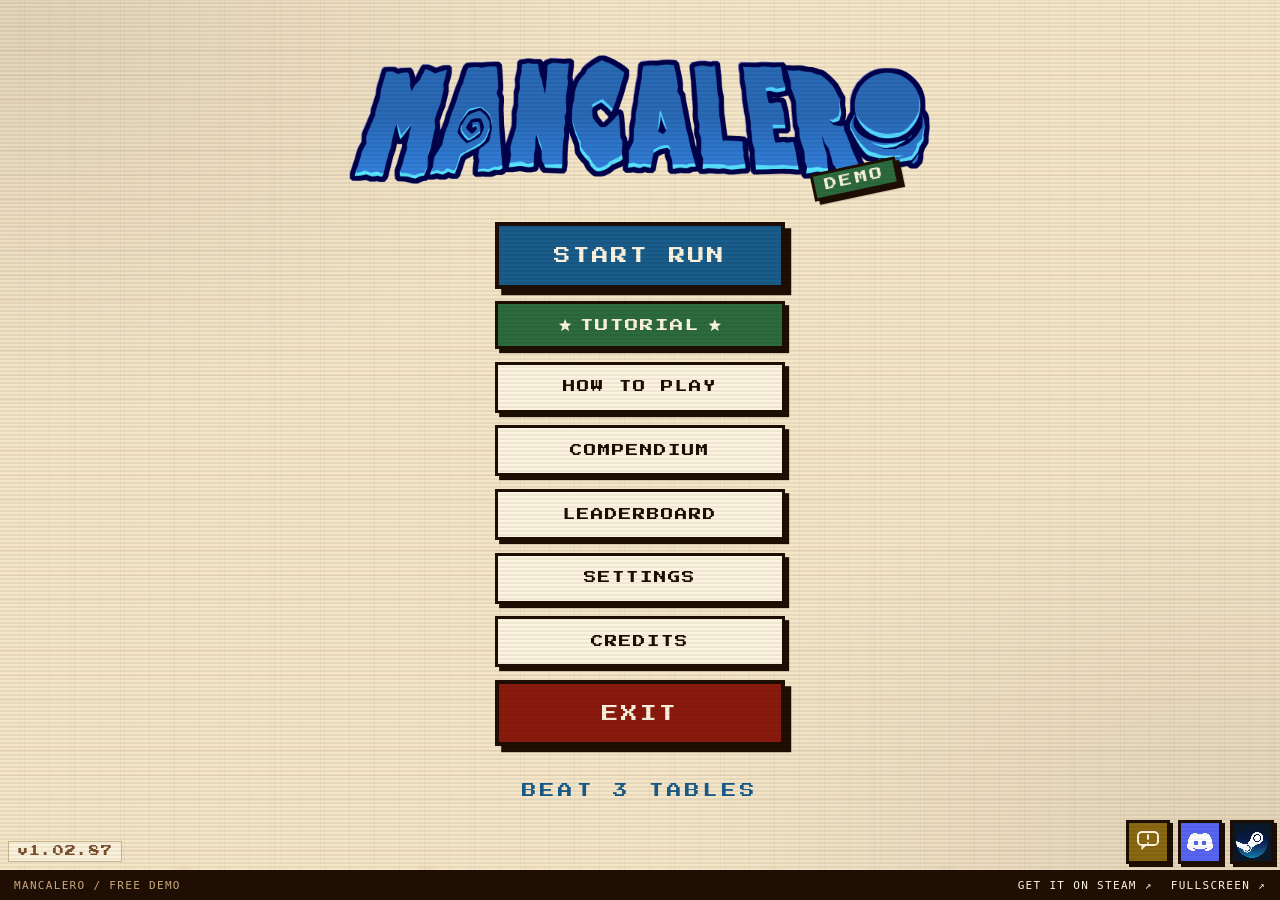
==== x-demo/index.html @ 51ae1891 "X demo page: the Mancalero demo playable from a post on X /x-demo/ carries an X player card (twitter" ====
<!doctype html>
<html lang="en">
<head>
<meta charset="utf-8">
<meta name="viewport" content="width=device-width, initial-scale=1, viewport-fit=cover">
<meta name="robots" content="noindex">
<meta name="description" content="Play the Mancalero demo in your browser: a roguelike deckbuilder inspired by Mancala. Out November 4, 2026 on Steam.">
<meta name="twitter:card" content="player">
<meta name="twitter:title" content="Mancalero — Play the free demo">
<meta name="twitter:description" content="Play the demo right here: a roguelike deckbuilder inspired by Mancala. Out now on Steam.">
<meta name="twitter:image" content="https://cerlus.github.io/mancalero-press-media-hub/x-demo/card.jpg">
<meta name="twitter:image:alt" content="Mancalero key art: marbles spiralling around the title, with a Play the free demo button">
<meta name="twitter:player" content="https://cerlus.github.io/mancalero-press-media-hub/x-demo/play.html">
<meta name="twitter:player:width" content="960">
<meta name="twitter:player:height" content="540">
<meta property="og:type" content="website">
<meta property="og:title" content="Mancalero — Play the free demo">
<meta property="og:description" content="Play the demo in your browser: a roguelike deckbuilder inspired by Mancala. Out now on Steam.">
<meta property="og:image" content="https://cerlus.github.io/mancalero-press-media-hub/x-demo/card.jpg">
<meta property="og:image:width" content="1200">
<meta property="og:image:height" content="675">
<meta property="og:url" content="https://cerlus.github.io/mancalero-press-media-hub/x-demo/">
<title>Mancalero — Free Demo</title>
<link rel="icon" href="../assets/logos/mancalero-m.png">
<style>
  html, body { margin: 0; height: 100%; background: #1e0e04; overflow: hidden; }
  #stage { position: absolute; left: 0; top: 0; right: 0; bottom: 30px; overflow: hidden; background: #1e0e04; }
  #game { position: absolute; left: 0; top: 0; border: 0; display: block; background: #f5e6c8; transform-origin: 0 0; }
  #bar { position: absolute; left: 0; right: 0; bottom: 0; height: 30px; display: flex; align-items: center; justify-content: space-between;
    padding: 0 14px; box-sizing: border-box; background: #1e0e04; color: #c9a87c; font: 11px/1 ui-monospace, Menlo, Consolas, monospace;
    letter-spacing: 0.12em; text-transform: uppercase; }
  #bar a, #bar button { color: #fdf4e0; text-decoration: none; background: none; border: 0; font: inherit; letter-spacing: inherit;
    text-transform: inherit; cursor: pointer; padding: 6px 0; margin-left: 18px; }
  #bar a:hover, #bar button:hover { color: #f5c020; }
</style>
</head>
<body>
<div id="stage"><iframe id="game" src="game/index.html" title="Mancalero demo" allow="autoplay; fullscreen; gamepad" allowfullscreen></iframe></div>
<div id="bar">
  <span>Mancalero / Free demo</span>
  <span><a href="https://store.steampowered.com/app/4811700/Mancalero/" target="_blank" rel="noopener">Get it on Steam ↗</a><button id="fs" type="button">Fullscreen ↗</button></span>
</div>
<script>
  // The game lays itself out from its window: under 560px tall it switches to the phone layout. A window at least
  // DESKTOP_W x DESKTOP_H gets the game at its real size; a smaller one (X's inline player, a phone) gets the desktop
  // game at DESKTOP_W x DESKTOP_H, scaled down to fit and centred, so it is always the desktop version.
  var DESKTOP_W = 1280, DESKTOP_H = 720;
  var stage = document.getElementById('stage'), game = document.getElementById('game');
  function fit() {
    var w = stage.clientWidth, h = stage.clientHeight;
    if (w >= DESKTOP_W && h >= DESKTOP_H) {
      game.style.width = w + 'px'; game.style.height = h + 'px'; game.style.transform = 'none';
      return;
    }
    var s = Math.min(w / DESKTOP_W, h / DESKTOP_H);
    game.style.width = DESKTOP_W + 'px'; game.style.height = DESKTOP_H + 'px';
    game.style.transform = 'translate(' + Math.round((w - DESKTOP_W * s) / 2) + 'px,' + Math.round((h - DESKTOP_H * s) / 2) + 'px) scale(' + s + ')';
  }
  window.addEventListener('resize', fit);
  fit();
  document.getElementById('fs').addEventListener('click', function () {
    var el = document.documentElement;
    if (document.fullscreenElement) document.exitFullscreen();
    else if (el.requestFullscreen) el.requestFullscreen().catch(function () { window.open(location.href, '_blank'); });
    else window.open(location.href, '_blank');
  });
  // Clicks on the page outside the game hand keyboard focus back to it.
  document.addEventListener('mousedown', function (e) { if (e.target === stage) game.focus(); });
</script>
</body>
</html>
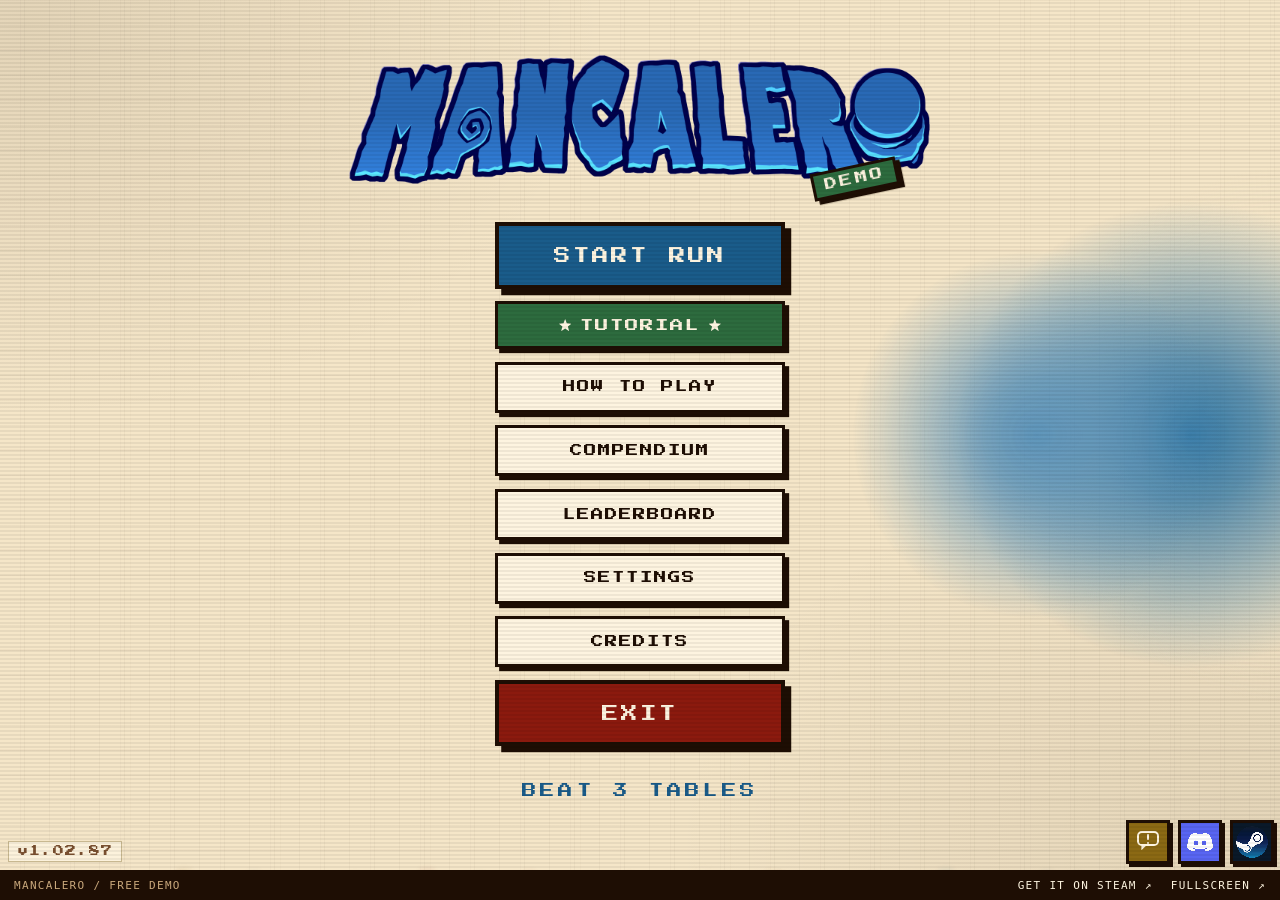
==== commit a5184216: "X demo page: drop noindex, matching Garden Souls' working player-card pages Co-Authored-By: Claude O" ====
--- a/x-demo/index.html
+++ b/x-demo/index.html
@@ -3,7 +3,6 @@
 <head>
 <meta charset="utf-8">
 <meta name="viewport" content="width=device-width, initial-scale=1, viewport-fit=cover">
-<meta name="robots" content="noindex">
 <meta name="description" content="Play the Mancalero demo in your browser: a roguelike deckbuilder inspired by Mancala. Out November 4, 2026 on Steam.">
 <meta name="twitter:card" content="player">
 <meta name="twitter:title" content="Mancalero — Play the free demo">
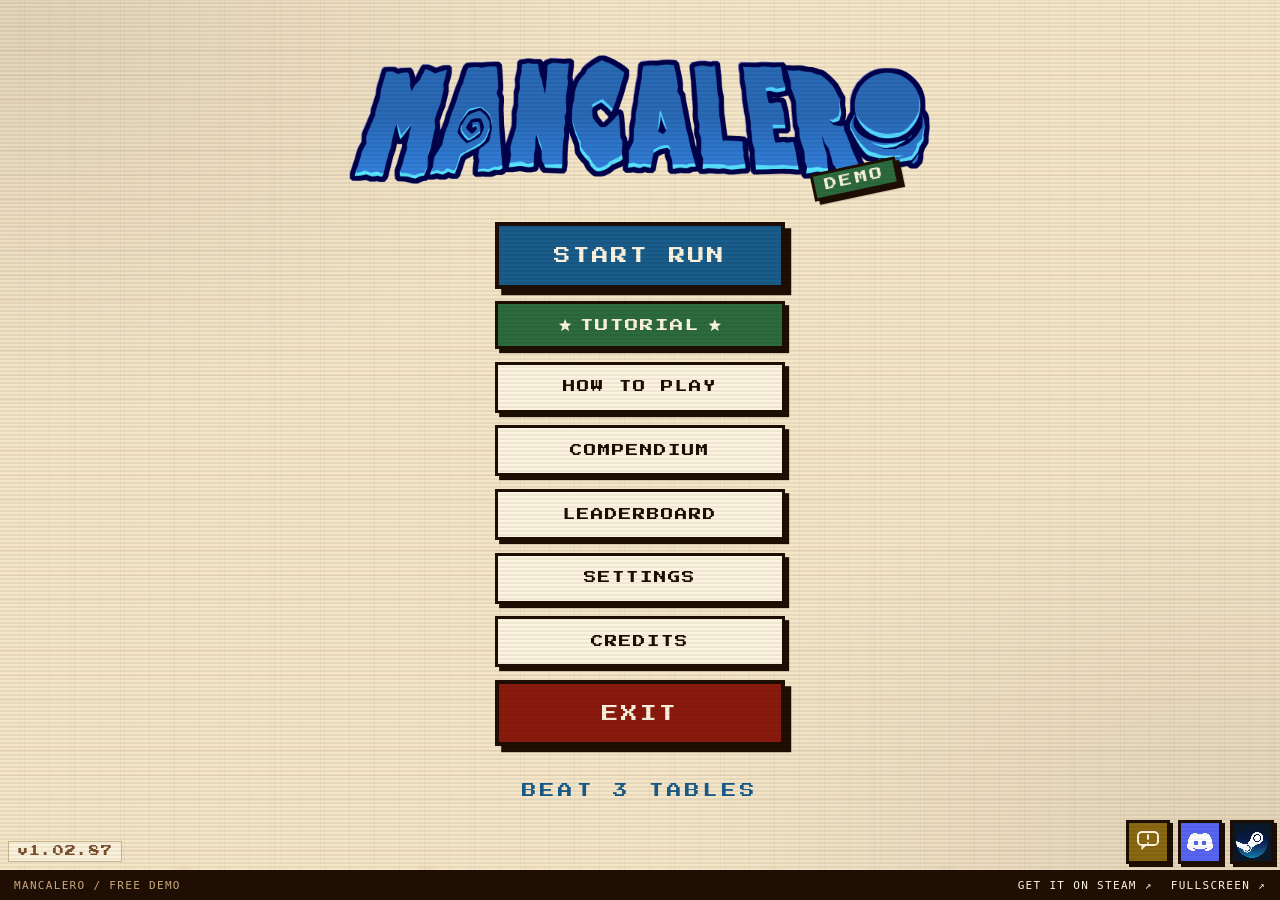
==== commit 580344a5: "X demo page: card image as a 960x540 PNG matching the player, tags trimmed to Garden Souls' working " ====
--- a/x-demo/index.html
+++ b/x-demo/index.html
@@ -7,19 +7,17 @@
 <meta name="twitter:card" content="player">
 <meta name="twitter:title" content="Mancalero — Play the free demo">
 <meta name="twitter:description" content="Play the demo right here: a roguelike deckbuilder inspired by Mancala. Out now on Steam.">
-<meta name="twitter:image" content="https://cerlus.github.io/mancalero-press-media-hub/x-demo/card.jpg">
-<meta name="twitter:image:alt" content="Mancalero key art: marbles spiralling around the title, with a Play the free demo button">
+<meta name="twitter:image" content="https://cerlus.github.io/mancalero-press-media-hub/x-demo/card.png">
 <meta name="twitter:player" content="https://cerlus.github.io/mancalero-press-media-hub/x-demo/play.html">
 <meta name="twitter:player:width" content="960">
 <meta name="twitter:player:height" content="540">
 <meta property="og:type" content="website">
 <meta property="og:title" content="Mancalero — Play the free demo">
 <meta property="og:description" content="Play the demo in your browser: a roguelike deckbuilder inspired by Mancala. Out now on Steam.">
-<meta property="og:image" content="https://cerlus.github.io/mancalero-press-media-hub/x-demo/card.jpg">
-<meta property="og:image:width" content="1200">
-<meta property="og:image:height" content="675">
+<meta property="og:image" content="https://cerlus.github.io/mancalero-press-media-hub/x-demo/card.png">
 <meta property="og:url" content="https://cerlus.github.io/mancalero-press-media-hub/x-demo/">
 <title>Mancalero — Free Demo</title>
+<link rel="canonical" href="https://cerlus.github.io/mancalero-press-media-hub/x-demo/">
 <link rel="icon" href="../assets/logos/mancalero-m.png">
 <style>
   html, body { margin: 0; height: 100%; background: #1e0e04; overflow: hidden; }
